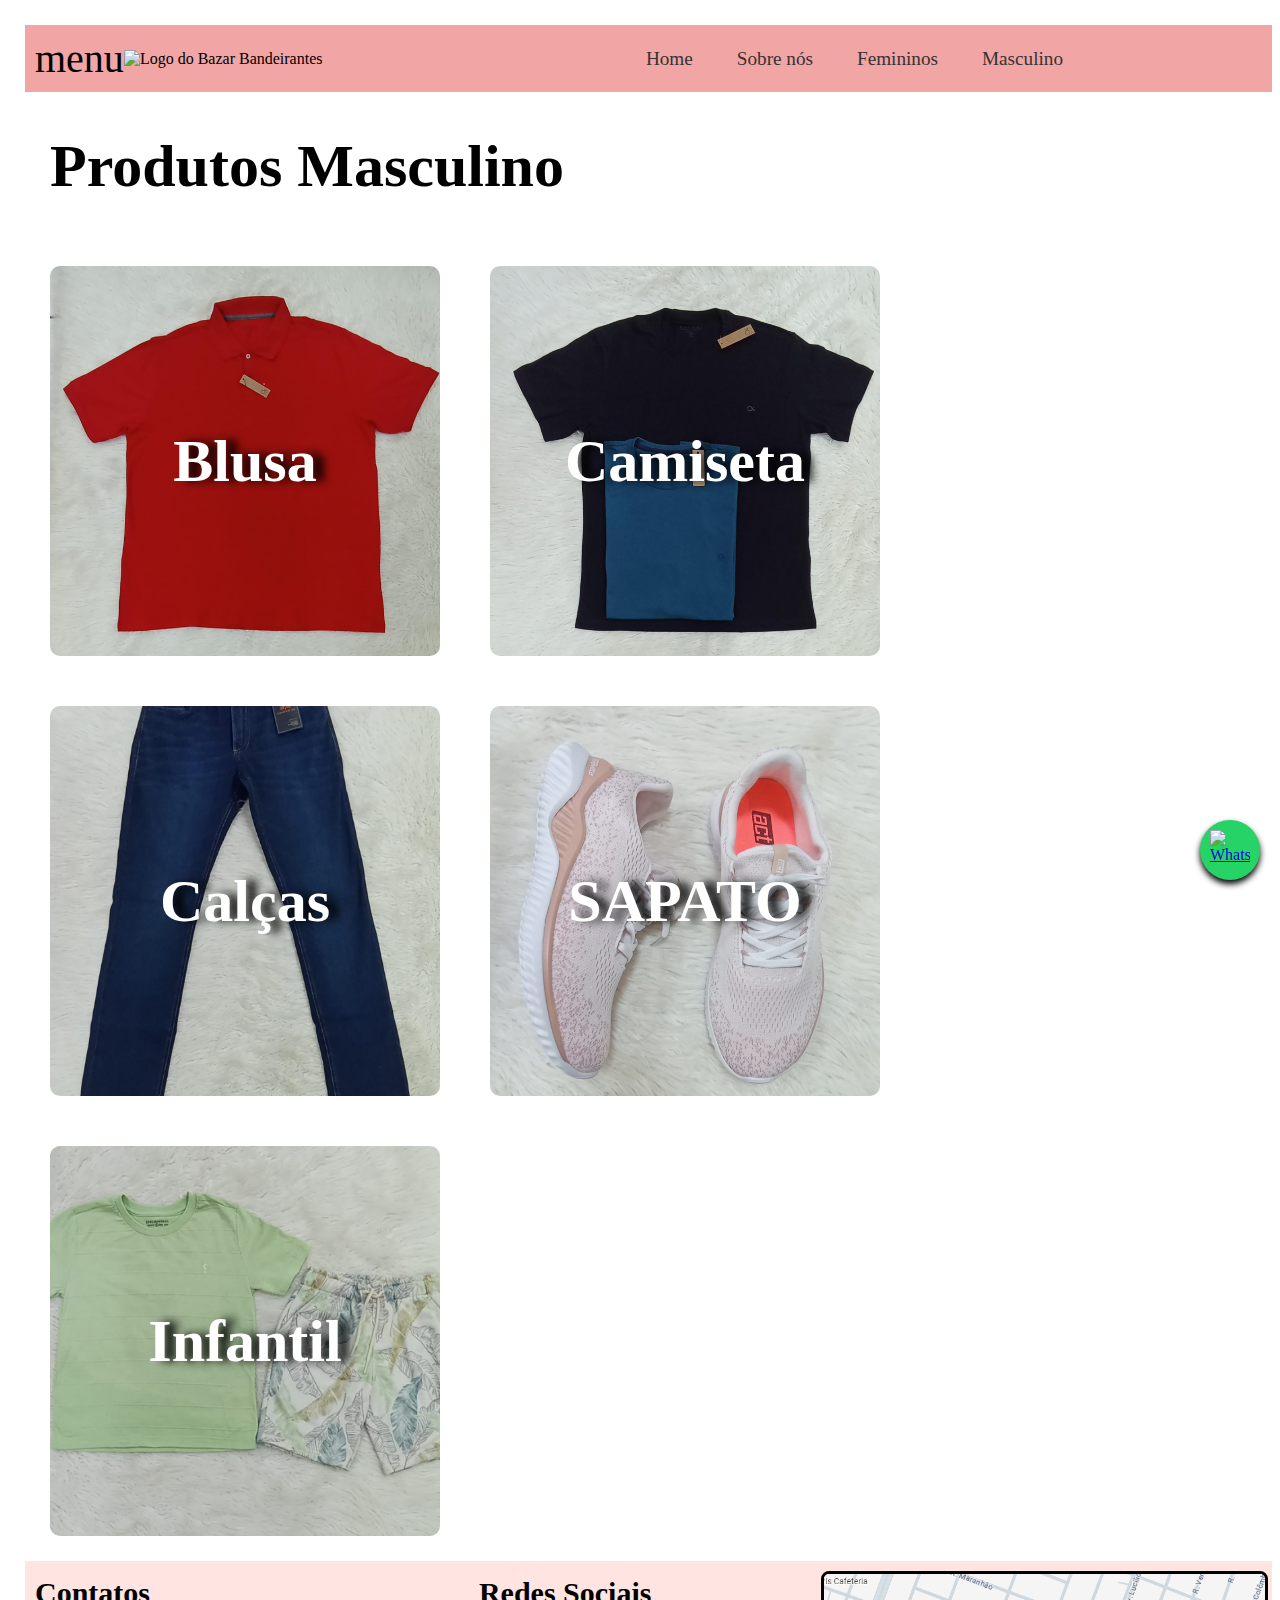
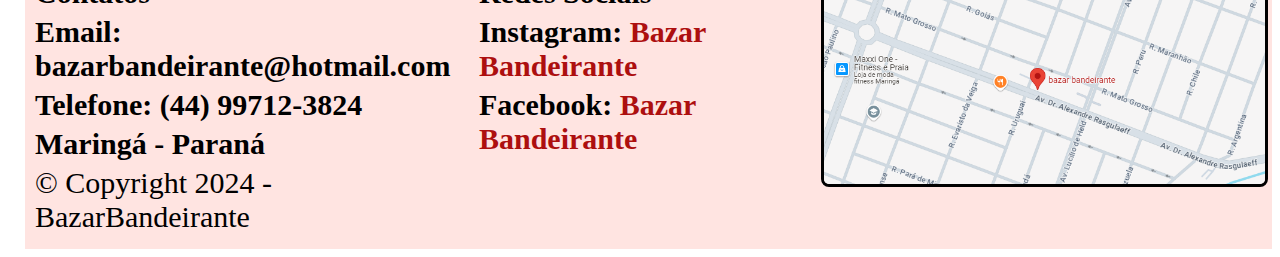
==== masculino.html @ 7bbcb7d1 "Home, sobre Nós, produtos" ====
<!DOCTYPE html>
<html lang="pt-br">

<head>
    <meta charset="UTF-8">
    <meta name="viewport" content="width=device-width, initial-scale=1.0">
    <link rel="stylesheet" href="/styles/stylesMenu.css">
    <link rel="stylesheet" href="/styles/stylemasculino.css">

    <title>Bazar Bandeirantes</title>
</head>

<header class="cabecalho cabecalhomob">
    <div class="navbar navbarmob">

        <!-- Botão do menu sanduíche -->
        <div class="menu-toggle" id="icon-menu">
            <span class="material-symbols-outlined">
                menu
            </span>
            <style>
                .material-symbols-outlined {
                    font-size: 40px;
                }
            </style>

        </div>
        <img class="Logo logomob" src="/Fotos/Logo2.png" alt="Logo do Bazar Bandeirantes">
        <!-- MENU -->
        <nav>
            <ul id="menumob" class="menu">

                <li><a href="/index.html">Home</a></li>
                <li><a href="/sobreNos.html">Sobre nós</a></li>
                <li><a href="/produtofeminino.html">Femininos</a></li>
                <li><a href="/masculino.html">Masculino</a></li>
            </ul>
        </nav>
    </div>

</header>

<body>
    <div class="textos">
        <h1>Produtos Masculino</h1>
        <!-- <p>Escolha a categoria que deseja visualizar os produtos</p> -->
    </div>
    <div class="colunas">
        <div class="blusa">
            <h2>Blusa</h2>
        </div>
        <div class="camiseta">
            <h2>Camiseta</h2>
        </div>
        <div class="calças">
            <h2>Calças</h2>
        </div>
        <div class="sapato">
            <h2>SAPATO</h2>
        </div>
        <div class="infantil">
            <h2>Infantil</h2>
        </div>
    </div>

    <a href="https://wa.me/(SeuNumero)?text=Olá!" class="whatsapp-botao" target="_blank">
        <img src="https://upload.wikimedia.org/wikipedia/commons/6/6b/WhatsApp.svg" alt="WhatsApp" />
    </a>

    <a href="#" class="voltar-topo" id="voltarTopo">
        <img src="/Fotos/flecha.png" alt="Voltar ao topo" />
    </a>


    <script src="/scripts/scriptMenu.js"></script>
</body>
<footer>

    <div class="footer-container">

        <div class="informacoes">
            <div class="informacoes_contatos">
                <p><strong>Contatos</strong></p>
                <p><strong>Email: bazarbandeirante@hotmail.com</strong></p>
                <p><strong>Telefone: (44) 99712-3824 </strong></p>
                <p><strong>Maringá - Paraná</strong></p>
                <p>&copy Copyright 2024 - BazarBandeirante</p>
            </div>
        </div>

        <div class="informacoes"></div>
        <div class="informacoes_contatos">
            <p><strong>Redes Sociais</strong></p>
            <p><strong>Instagram: <a href="https://www.instagram.com/bazarbandeirante/" target="_blank">Bazar
                        Bandeirante </strong></a></p>
            <p><strong>Facebook: <a href="https://www.facebook.com/bazarbandeirante" target="_blank">Bazar
                        Bandeirante </strong></a></p>
        </div>

        <div class="mapa footer-container">
            <a href="https://www.google.com/maps/place/bazar+bandeirante/@-23.40294,-51.915363,15z/data=!4m6!3m5!1s0x94ecd1ec59d468d3:0x7c272ef7e341385c!8m2!3d-23.40294!4d-51.915363!16s%2Fg%2F11gtz1kbky?entry=ttu&g_ep=EgoyMDI0MTExOC4wIKXMDSoASAFQAw%3D%3D"
            target="_blank">
            <img src="/Fotos/Mapa.PNG" alt="Google Maps">
            </a>
        </div>
    </div>



</footer>

</html>
---- styles/stylesMenu.css ----
:root {
    --branco: #ffffff;
    --preto: #000000;
    --cinza: #333;
    --rosa-claro: #f2a5a5;
    --rosa-salmao: #ed8686c5;
    --vermelho-escuro: #ad0f0f;
    --bege: #ffe4e1;
    --verde-escuro: #25d366;

}


/* alinhar o texto */


.navbar {
    display: flex;
    align-items: center;
    background-color: var(--rosa-claro);
    padding: 10px;

}

.Logo {
    margin-right: 300px;
    /* ajuste da imagem ao menu */
    width: 200px;
    /* Ajuste o tamanho conforme necessário */
}

.menu {
    list-style: none;
    padding: 0;
    margin: 0;
    color: var(--branco);
    display: flex;
    align-items: center;
    flex: 1;
    justify-content: center;
}

.menu li {
    position: relative;
}

.menu li a {
    color: var(--cinza);
    text-decoration: none;
    padding: 7px 22px;
    display: block;
    font-size: 1.2em;
}

.menu li a:hover {
    background: var(--rosa-salmao);
    border-radius: 12px;
    color: var(--preto);
}

/* --------------------------------------------------------------------------------------- */

/* Ródapé */
footer {
    background-color: var(--bege);
    color: var(--preto);
    padding: 10px 10PX;
    
}

.footer-container{
    display: flex;
    justify-content: space-between;

}

.informações {

    display: flex;
    justify-content: center;
    align-items: center;
}

.informacoes_contatos p {
    margin: 5px 0;
    font-size: 30px;
}

.informacoes_contatos a {
    color: var(--vermelho-escuro);
    text-decoration: none;
    font-size: 30px;
}

.informacoes_contatos a:hover {
    text-decoration: underline;
}

/* Mapa à direita */
/* .mapa a {
    display: block;
} */

.mapa img {
    
    width: 100%;
    /* Faz o mapa ocupar toda a largura */
    max-width: 500px;
    /* Ajuste a largura máxima do mapa */
    height: auto;
    /* Ajusta a altura automaticamente */
    border-radius: 8px;
    border: 3px solid var(--preto);
    transition: transform 0.3s ease;
}

.mapa img:hover {
    transform: scale(1.05);
}

/* -------------------------------------------------------------------------------------------------------------------- */

/* Botão "Voltar ao topo" */
.voltar-topo {
    position: fixed;
    bottom: 90px;
    right: 20px;
    width: 60px;
    height: 60px;
    background-color: var(--preto);
    border-radius: 50%;
    display: flex;
    justify-content: center;
    align-items: center;
    z-index: 1000;
    opacity: 0;
    /* Invisível por padrão */
    visibility: hidden;
    /* Esconde completamente */
    transition: opacity 0.3s ease, visibility 0.3s ease;
}

/* Ajusta o ícone */
.voltar-topo img {
    width: 45px;
    height: 45dpx;
    object-fit: contain;
    filter: invert(1);
    /* Torna o ícone branco */
}

/* Botão visível */
.voltar-topo.show {
    opacity: 1;
    /* Torna visível */
    visibility: visible;
    /* Garante que está visível */
}

/* --------------------------------------------------------------------------------------------- */
/* Botão do WhatsApp */
.whatsapp-botao {
    position: fixed;
    bottom: 20px;
    right: 20px;
    width: 60px;
    height: 60px;
    background-color: var(--verde-escuro);
    border-radius: 50%;
    box-shadow: 0 4px 6px var(--preto);
    /* Sombra */
    display: flex;
    justify-content: center;
    align-items: center;
    z-index: 1000;
    /* Sempre visível */
    transition: transform 0.3s ease, box-shadow 0.3s ease;
}

/* Ajusta o ícone */
.whatsapp-botao img {
    width: 40px;
    height: 40px;
    object-fit: contain;
}

/* Efeito hover */
.whatsapp-botao:hover {
    transform: scale(1.1);
    box-shadow: 0 6px 8px var(--preto);
    /* Sombra mais intensa */
}

/*---------------------------------------------------------------------------------------------------------------  */


/* Media Query para dispositivos móveis */
@media (max-width: 768px) {

    .navbarmob {
        display: flex;
        align-items: center;
        background-color: var(--rosa-claro);
        padding: 30px;
        z-index: 974538;
    }

    #menumob {
        display: none;
        height: 30%;
        width: 200px;
        background-color: var(--rosa-claro);
        transition: transform 0.3s ease;
        color: var(--branco);
        position: fixed;
        top: 0;
        left: 0;
        flex-direction: column;
        z-index: 10;
    }

    /* Estilos para a logo */
    .logomob {
        width: 100px;
        /* Ajuste conforme necessário */
        height: auto;
        margin-left: 40px;
        /* Empurra a logo para a direita */
    }
 
    .menumob li {
        padding: 10px;
        /* Espaçamento interno */
        z-index: 10;
    }

    .menumob a {
        color: var(--branco);
        text-decoration: none;
        z-index: 10;  
        position: fixed;
        left: 30px;
    }

    /* ---------------------------------------------------------------------------------- */
    /* Rodapé */
    .footer-container {
        flex-direction: column;
        /* Alinha os itens em coluna em telas pequenas */
        align-items: justify;
    }

    .informacoes {
        text-align: center;
    }

    .mapa img {
        max-width: 100%;
        /* Imagem do mapa ocupa toda a largura em telas pequenas */
    }
}
---- styles/stylemasculino.css ----
/* Nav Bar */
:root {
    --branco: #ffffff;
    --preto: #000000;
    --cinza: #333;
    --rosa-claro: #f2a5a5;
    --rosa-salmao: #ed8686c5;
    --vermelho-escuro: #ad0f0f;
    --bege: #ffe4e1;
    --verde-escuro: #25d366;

}

/* começo da página de produtos Femininos */

body {
    margin-top: 25px;
    margin-left: 25px;
}

.textos{
    font-size: 30px;
    padding-left: 25px;
}

.colunas {
    display: flex;
    flex-wrap: wrap;
}


.categoria {
    /* no texto colocar a imagem de fundo*/
    margin: 25px;
    padding: 20px;
    border-radius: 10px;
    text-align: center;
    font-size: 40px;
    font-weight: bold;
    color: var(--branco);
    background-image: url(/Fotos/WhatsApp\ Image\ 2024-10-29\ at\ 15.58.12.jpeg);
    background-size: cover;
    background-position: center;
    width: 350px;
    height: 350px;
    justify-content: center;
    align-items: center;
    display: flex;
    font-weight: bold;
    color: var(--branco);
    text-shadow: 10px 0px 10px var(--preto);
}

.blusa{
    margin: 25px;
    padding: 20px;
    border-radius: 10px;
    text-align: center;
    font-size: 40px;
    font-weight: bold;
    color: var(--branco);
    background-image: url(/Fotos/WhatsApp\ Image\ 2024-10-29\ at\ 15.58.12.jpeg);
    background-size: cover;
    background-position: center;
    width: 350px;
    height: 350px;
    justify-content: center;
    align-items: center;
    display: flex;
    font-weight: bold;
    color: var(--branco);
    text-shadow: 10px 0px 10px var(--preto);
}

.blusa{
    margin: 25px;
    padding: 20px;
    border-radius: 10px;
    text-align: center;
    font-size: 40px;
    font-weight: bold;
    color: var(--branco);
    background-image: url(/masculino/Camiseta\ \ gola\ pique\ \ \ Plus\ Size.jpeg);
    background-size: cover;
    background-position: center;
    width: 350px;
    height: 350px;
    justify-content: center;
    align-items: center;
    display: flex;
    font-weight: bold;
    color: var(--branco);
    text-shadow: 10px 0px 10px var(--preto);
}

.camiseta{
    margin: 25px;
    padding: 20px;
    border-radius: 10px;
    text-align: center;
    font-size: 40px;
    font-weight: bold;
    color: var(--branco);
    background-image: url(/masculino/Camiseta\ básica\ algodão.jpeg);
    background-size: cover;
    background-position: center;
    width: 350px;
    height: 350px;
    justify-content: center;
    align-items: center;
    display: flex;
    font-weight: bold;
    color: var(--branco);
    text-shadow: 10px 0px 10px var(--preto);
}

.calças{
    margin: 25px;
    padding: 20px;
    border-radius: 10px;
    text-align: center;
    font-size: 40px;
    font-weight: bold;
    color: var(--branco);
    background-image: url(/masculino/Calça\ masculina\ slim.jpeg);
    background-size: cover;
    background-position: center;
    width: 350px;
    height: 350px;
    justify-content: center;
    align-items: center;
    display: flex;
    font-weight: bold;
    color: var(--branco);
    text-shadow: 10px 0px 10px var(--preto);
}

.sapato{
    margin: 25px;
    padding: 20px;
    border-radius: 10px;
    text-align: center;
    font-size: 40px;
    font-weight: bold;
    color: var(--branco);
    background-image: url(/Fotos/WhatsApp\ Image\ 2024-10-29\ at\ 15.58.12.jpeg);
    background-size: cover;
    background-position: center;
    width: 350px;
    height: 350px;
    justify-content: center;
    align-items: center;
    display: flex;
    font-weight: bold;
    color: var(--branco);
    text-shadow: 10px 0px 10px var(--preto);
}

.infantil{
    margin: 25px;
    padding: 20px;
    border-radius: 10px;
    text-align: center;
    font-size: 40px;
    font-weight: bold;
    color: var(--branco);
    background-image: url(/masculino/Conjunto\ infantil.jpeg);
    background-size: cover;
    background-position: center;
    width: 350px;
    height: 350px;
    justify-content: center;
    align-items: center;
    display: flex;
    font-weight: bold;
    color: var(--branco);
    text-shadow: 10px 0px 10px var(--preto);
}

@media (max-width: 768px) {

    .textos{
        font-size: 20px;
    }
    .colunas {
        display: flex;
        flex-wrap: wrap;
    }

    .categoria {
        margin: 20px;
        padding: 40px;
        border-radius: 10px;
        text-align: center;
        font-size: 25px;
        font-weight: bold;
        color: var(--branco);
        background-image: url(/Fotos/WhatsApp\ Image\ 2024-10-29\ at\ 15.58.12.jpeg);
        background-size: cover;
        background-position: center;
        width: 150px;
        height: 150px;
        justify-content: center;
        align-items: center;
        display: flex;
        font-weight: bold;
        color: var(--branco);
        text-shadow: 0px 0px 8px var(--preto);

    }
}
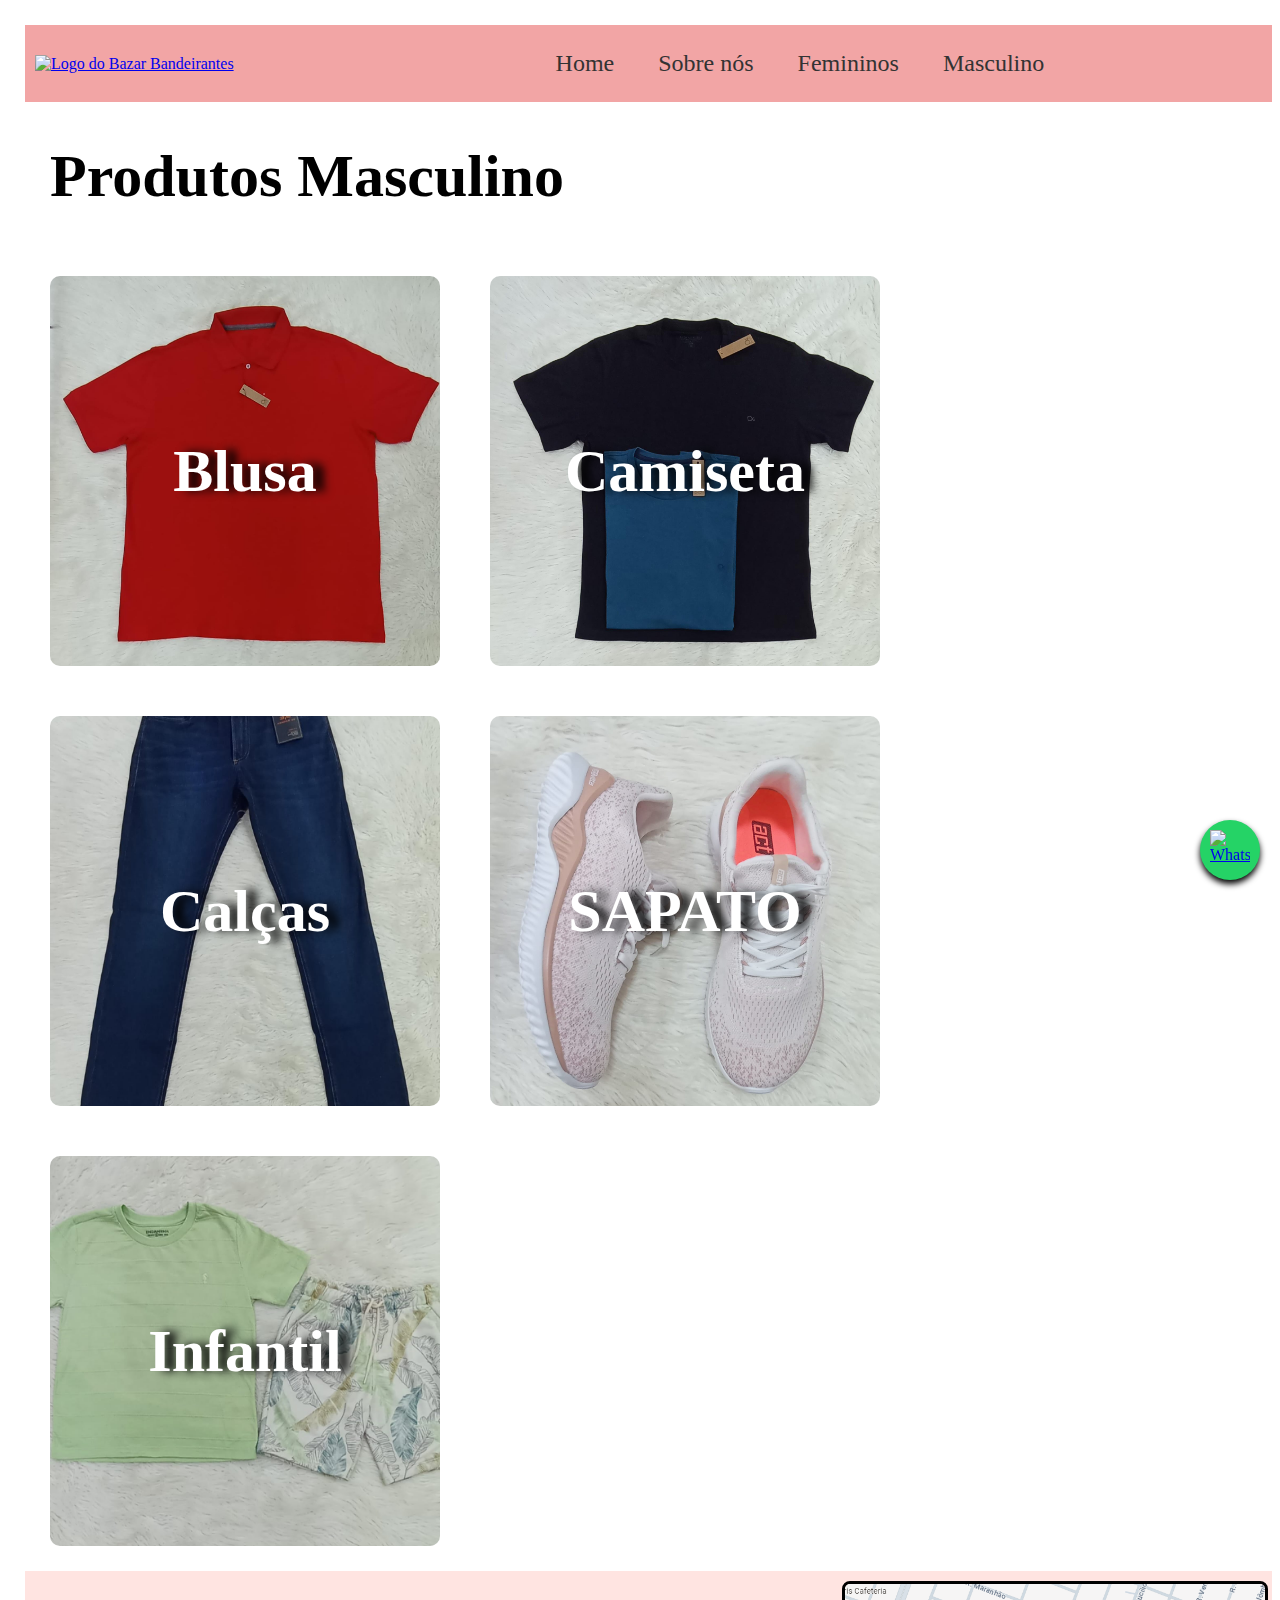
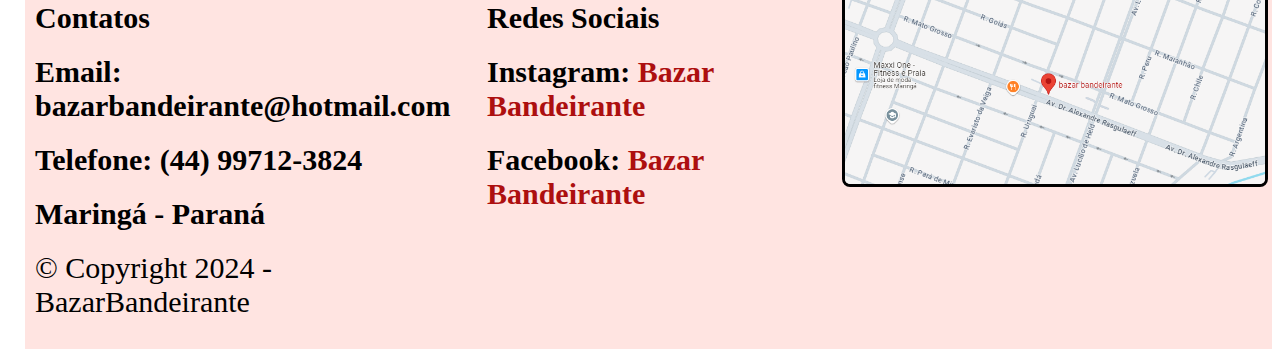
==== commit 5f551f9b: "Mobile, footer, Logo" ====
--- a/masculino.html
+++ b/masculino.html
@@ -25,7 +25,9 @@
             </style>
 
         </div>
-        <img class="Logo logomob" src="/Fotos/Logo2.png" alt="Logo do Bazar Bandeirantes">
+        <a href="/index.html">
+            <img class="Logo logomob" src="/Fotos/Logo2.png" alt="Logo do Bazar Bandeirantes">
+        </a>
         <!-- MENU -->
         <nav>
             <ul id="menumob" class="menu">
--- a/styles/stylesMenu.css
+++ b/styles/stylesMenu.css
@@ -47,15 +47,20 @@
 .menu li a {
     color: var(--cinza);
     text-decoration: none;
-    padding: 7px 22px;
-    display: block;
-    font-size: 1.2em;
+    padding: 15px 22px;
+    display: flex;
+    font-size: 1.5em;
 }
 
 .menu li a:hover {
     background: var(--rosa-salmao);
     border-radius: 12px;
     color: var(--preto);
+}
+
+.menu-toggle {
+    display: none;
+    /* Esconde por padrão */
 }
 
 /* --------------------------------------------------------------------------------------- */
@@ -65,13 +70,12 @@
     background-color: var(--bege);
     color: var(--preto);
     padding: 10px 10PX;
-    
-}
-
-.footer-container{
+
+}
+
+.footer-container {
     display: flex;
     justify-content: space-between;
-
 }
 
 .informações {
@@ -84,6 +88,10 @@
 .informacoes_contatos p {
     margin: 5px 0;
     font-size: 30px;
+    text-align: left;
+    margin: 20px;
+    margin-left: 0;
+    margin-right: 35px;
 }
 
 .informacoes_contatos a {
@@ -102,7 +110,7 @@
 } */
 
 .mapa img {
-    
+
     width: 100%;
     /* Faz o mapa ocupar toda a largura */
     max-width: 500px;
@@ -227,9 +235,9 @@
         margin-left: 40px;
         /* Empurra a logo para a direita */
     }
- 
+
     .menumob li {
-        padding: 10px;
+        padding: 20px;
         /* Espaçamento interno */
         z-index: 10;
     }
@@ -237,10 +245,16 @@
     .menumob a {
         color: var(--branco);
         text-decoration: none;
-        z-index: 10;  
+        z-index: 10;
         position: fixed;
         left: 30px;
     }
+
+    .menu-toggle {
+        display: block;
+        /* Mostra no mobile */
+    }
+
 
     /* ---------------------------------------------------------------------------------- */
     /* Rodapé */
@@ -255,7 +269,18 @@
     }
 
     .mapa img {
-        max-width: 100%;
+        max-width: 50%;
         /* Imagem do mapa ocupa toda a largura em telas pequenas */
     }
+}
+
+@media (max-width: 480px){
+    .footer-container{
+        margin: 0px;
+        padding: 0px;
+    }
+
+    .voltar-topo, .whatsapp-botao{
+        margin-right: 50px;
+    }
 }